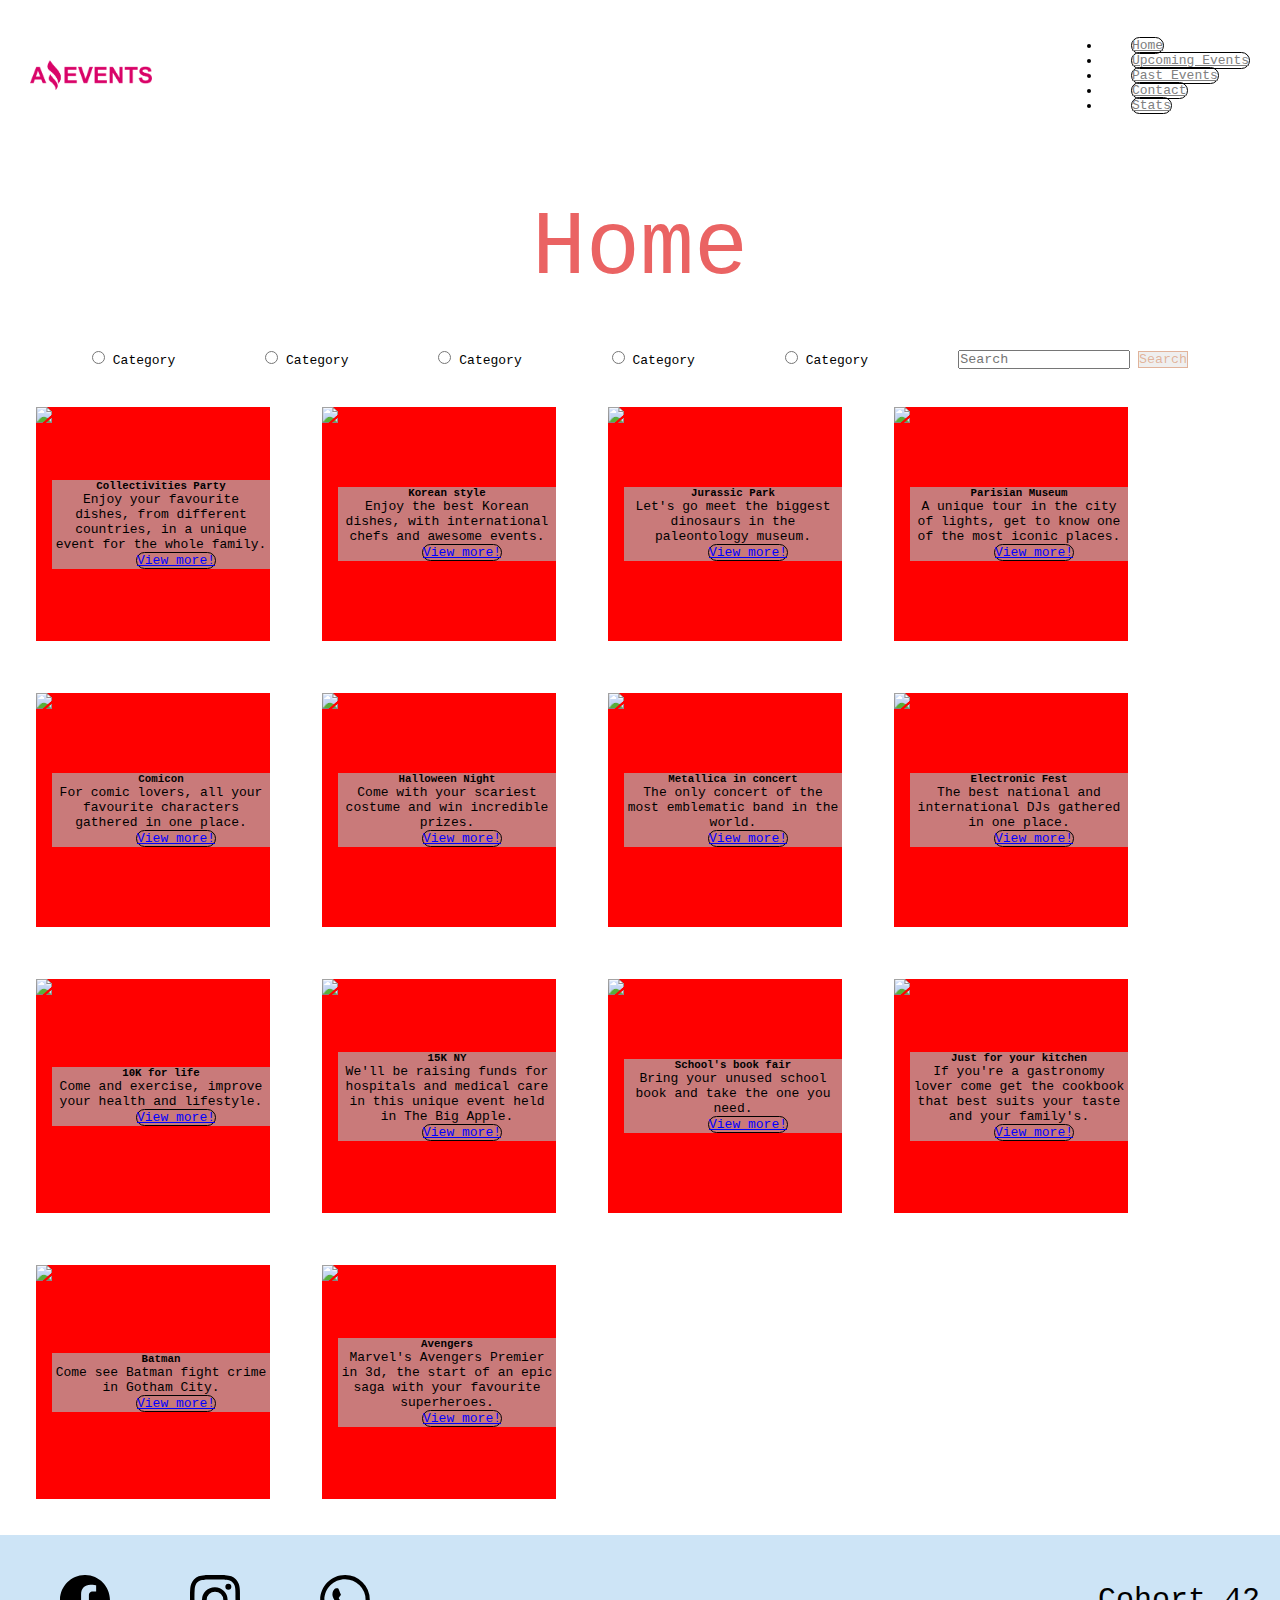
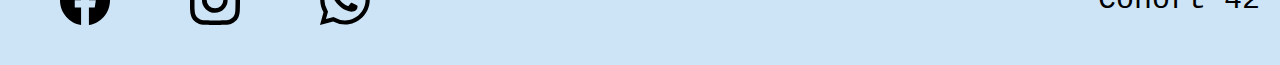
==== index.html @ 3f3fb79f "segunda version" ====
<!DOCTYPE html>
<html lang="en">

<head>
    <meta charset="UTF-8">
    <meta http-equiv="X-UA-Compatible" content="IE=edge">
    <meta name="viewport" content="width=device-width, initial-scale=1.0">
    <link rel="shortcut icon" href="./assets/Logo Amazing Events.png" type="image/x-icon">
    <link rel="stylesheet" href="style.css">
    <link href="https://cdn.jsdelivr.net/npm/bootstrap@5.3.0-alpha1/dist/css/bootstrap.min.css" rel="stylesheet"
        integrity="sha384-GLhlTQ8iRABdZLl6O3oVMWSktQOp6b7In1Zl3/Jr59b6EGGoI1aFkw7cmDA6j6gD" crossorigin="anonymous">
    <title>Home</title>
</head>

<body>
    <header>
        <img class="logo" src="./assets/Logo Amazing Events.png" alt="logo">
        <ul class="nav justify-content-end">
            <li class="nav-item">
                <a class="nav-link" style="color:gray" href="#">Home</a>
            </li>
            <li class="nav-item">
                <a class="nav-link" style="color:gray" href="./upcomingEvents.html">Upcoming Events</a>
            </li>
            <li class="nav-item">
                <a class="nav-link" style="color:gray" href="./pastEvents.html">Past Events</a>
            </li>
            <li class="nav-item">
                <a class="nav-link" style="color:gray" href="./contact.html">Contact</a>
            </li>
            <li class="nav-item">
                <a class="nav-link" style="color:gray" href="./stats.html">Stats</a>
            </li>
        </ul>
    </header>
    <main>
        <figure class="text-center">
            <blockquote class="blockquote">
                <p class="title">Home</p>
            </blockquote>
        </figure>
        <div class="container">
            <div class="form-check form-check-inline">
                <input class="form-check-input" type="radio" name="inlineRadioOptions" id="inlineRadio1"
                    value="option1">
                <label class="form-check-label" for="inlineRadio1">Category</label>
            </div>
            <div class="form-check form-check-inline">
                <input class="form-check-input" type="radio" name="inlineRadioOptions" id="inlineRadio2"
                    value="option2">
                <label class="form-check-label" for="inlineRadio2">Category</label>
            </div>
            <div class="form-check form-check-inline">
                <input class="form-check-input" type="radio" name="inlineRadioOptions" id="inlineRadio3"
                    value="option3">
                <label class="form-check-label" for="inlineRadio3">Category</label>
            </div>
            <div class="form-check form-check-inline">
                <input class="form-check-input" type="radio" name="inlineRadioOptions" id="inlineRadio3"
                    value="option4">
                <label class="form-check-label" for="inlineRadio4">Category</label>
            </div>
            <div class="form-check form-check-inline">
                <input class="form-check-input" type="radio" name="inlineRadioOptions" id="inlineRadio3"
                    value="option5">
                <label class="form-check-label" for="inlineRadio5">Category</label>
            </div>
            <form class="d-flex" role="search">
                <input class="form-control me-2" type="search" placeholder="Search" aria-label="Search">
                <button class="btn btn-outline-success"
                    style="border: 1px solid rgba(210, 116, 66, 0.488); color: rgba(210, 116, 66, 0.488)"
                    type="submit">Search</button>
            </form>
        </div>
        <div class="box-cards" id="xxx">

        </div>     
    </main>
    <footer>
            <div class="icons">
            <svg xmlns="http://www.w3.org/2000/svg" width="50" height="50" fill="currentColor" class="bi bi-facebook" viewBox="0 0 16 16">
                <path d="M16 8.049c0-4.446-3.582-8.05-8-8.05C3.58 0-.002 3.603-.002 8.05c0 4.017 2.926 7.347 6.75 7.951v-5.625h-2.03V8.05H6.75V6.275c0-2.017 1.195-3.131 3.022-3.131.876 0 1.791.157 1.791.157v1.98h-1.009c-.993 0-1.303.621-1.303 1.258v1.51h2.218l-.354 2.326H9.25V16c3.824-.604 6.75-3.934 6.75-7.951z"/>
              </svg>
              <svg xmlns="http://www.w3.org/2000/svg" width="50" height="50" fill="currentColor" class="bi bi-instagram" viewBox="0 0 16 16">
                <path d="M8 0C5.829 0 5.556.01 4.703.048 3.85.088 3.269.222 2.76.42a3.917 3.917 0 0 0-1.417.923A3.927 3.927 0 0 0 .42 2.76C.222 3.268.087 3.85.048 4.7.01 5.555 0 5.827 0 8.001c0 2.172.01 2.444.048 3.297.04.852.174 1.433.372 1.942.205.526.478.972.923 1.417.444.445.89.719 1.416.923.51.198 1.09.333 1.942.372C5.555 15.99 5.827 16 8 16s2.444-.01 3.298-.048c.851-.04 1.434-.174 1.943-.372a3.916 3.916 0 0 0 1.416-.923c.445-.445.718-.891.923-1.417.197-.509.332-1.09.372-1.942C15.99 10.445 16 10.173 16 8s-.01-2.445-.048-3.299c-.04-.851-.175-1.433-.372-1.941a3.926 3.926 0 0 0-.923-1.417A3.911 3.911 0 0 0 13.24.42c-.51-.198-1.092-.333-1.943-.372C10.443.01 10.172 0 7.998 0h.003zm-.717 1.442h.718c2.136 0 2.389.007 3.232.046.78.035 1.204.166 1.486.275.373.145.64.319.92.599.28.28.453.546.598.92.11.281.24.705.275 1.485.039.843.047 1.096.047 3.231s-.008 2.389-.047 3.232c-.035.78-.166 1.203-.275 1.485a2.47 2.47 0 0 1-.599.919c-.28.28-.546.453-.92.598-.28.11-.704.24-1.485.276-.843.038-1.096.047-3.232.047s-2.39-.009-3.233-.047c-.78-.036-1.203-.166-1.485-.276a2.478 2.478 0 0 1-.92-.598 2.48 2.48 0 0 1-.6-.92c-.109-.281-.24-.705-.275-1.485-.038-.843-.046-1.096-.046-3.233 0-2.136.008-2.388.046-3.231.036-.78.166-1.204.276-1.486.145-.373.319-.64.599-.92.28-.28.546-.453.92-.598.282-.11.705-.24 1.485-.276.738-.034 1.024-.044 2.515-.045v.002zm4.988 1.328a.96.96 0 1 0 0 1.92.96.96 0 0 0 0-1.92zm-4.27 1.122a4.109 4.109 0 1 0 0 8.217 4.109 4.109 0 0 0 0-8.217zm0 1.441a2.667 2.667 0 1 1 0 5.334 2.667 2.667 0 0 1 0-5.334z"/>
              </svg>
              <svg xmlns="http://www.w3.org/2000/svg" width="50" height="50" fill="currentColor" class="bi bi-whatsapp" viewBox="0 0 16 16">
                <path d="M13.601 2.326A7.854 7.854 0 0 0 7.994 0C3.627 0 .068 3.558.064 7.926c0 1.399.366 2.76 1.057 3.965L0 16l4.204-1.102a7.933 7.933 0 0 0 3.79.965h.004c4.368 0 7.926-3.558 7.93-7.93A7.898 7.898 0 0 0 13.6 2.326zM7.994 14.521a6.573 6.573 0 0 1-3.356-.92l-.24-.144-2.494.654.666-2.433-.156-.251a6.56 6.56 0 0 1-1.007-3.505c0-3.626 2.957-6.584 6.591-6.584a6.56 6.56 0 0 1 4.66 1.931 6.557 6.557 0 0 1 1.928 4.66c-.004 3.639-2.961 6.592-6.592 6.592zm3.615-4.934c-.197-.099-1.17-.578-1.353-.646-.182-.065-.315-.099-.445.099-.133.197-.513.646-.627.775-.114.133-.232.148-.43.05-.197-.1-.836-.308-1.592-.985-.59-.525-.985-1.175-1.103-1.372-.114-.198-.011-.304.088-.403.087-.088.197-.232.296-.346.1-.114.133-.198.198-.33.065-.134.034-.248-.015-.347-.05-.099-.445-1.076-.612-1.47-.16-.389-.323-.335-.445-.34-.114-.007-.247-.007-.38-.007a.729.729 0 0 0-.529.247c-.182.198-.691.677-.691 1.654 0 .977.71 1.916.81 2.049.098.133 1.394 2.132 3.383 2.992.47.205.84.326 1.129.418.475.152.904.129 1.246.08.38-.058 1.171-.48 1.338-.943.164-.464.164-.86.114-.943-.049-.084-.182-.133-.38-.232z"/>
              </svg>
            </div>
            <p class="tittle-footer">Cohort 42</p>
    </footer>
    <script type="text/javascript" src="./data.js"></script>
    <script src="https://cdn.jsdelivr.net/npm/bootstrap@5.3.0-alpha1/dist/js/bootstrap.bundle.min.js"
        integrity="sha384-w76AqPfDkMBDXo30jS1Sgez6pr3x5MlQ1ZAGC+nuZB+EYdgRZgiwxhTBTkF7CXvN"
        crossorigin="anonymous"></script>
</body>

</html>
---- style.css ----
* {
    margin: 0;
    padding: 0;
    box-sizing: 0;
    font-family: monospace;
}

header {
    display: flex;
    justify-content: space-between;
    align-items: center;
    height: 10vh;
    padding: 30px;
}

main {
    min-height: 100vh;
}

.logo {
    width: 10%;
}

a {
    border: 1px solid rgb(0, 0, 0);
    border-radius: 10px;
    margin-left: 30px;
}

a:hover {
    background-color: rgba(137, 128, 117, 0.355);
}

.text-center {
    background-image: url("https://img.freepik.com/free-photo/people-playing-with-balloons-party-wallpaper_53876-137700.jpg?w=900&t=st=1675272178~exp=1675272778~hmac=c9c4621063baf6ab7af97bf22f7f4bf29660abcf05130ef130dd89a65249863d");
    background-size: 180vh;
    background-repeat: no-repeat;
    height: 22vh;
    display: flex;
    justify-content: center;
    align-items: center;
}

.title {
    font-family: monospace;
    font-size: 10vh;
    color: rgb(234, 99, 99);
}

.container {
    display: flex;
    align-items: center;
    justify-content: space-evenly;
    padding: 2px;
}

.box-cards {
    margin: 10px;
    display: flex;
    flex-wrap: wrap;
}

.card {
    background-color: red;
    height: 18rem;
    width: 18rem;
    margin: 2rem;
    display: flex;
    flex-direction: row;
}

.card-body {
    background-color: rgba(154, 227, 227, 0.539);
    display: flex;
    flex-direction: column;
    justify-content: space-between;
    margin: auto;
    align-items: center;
}

.card-title,
.card-text {
    text-align: center;
}

.box-contact {
    width: 30%;
    border: 1px solid rgba(64, 61, 60, 0.291);
    padding: 5px;
    border-radius: 10px;
    display: flex;
    flex-direction: column;
    margin: auto;
    margin-top: 8%;
}

table {
    width: 130vh;
    height: 50vh;
    margin: auto;
    margin-top: 3%;
}

table tr {
    border: 1px solid rgb(23, 22, 22);
    border-top: 1px solid rgb(35, 36, 35);
}

table td {
    padding: 4px;
    border-left: 1px solid rgb(35, 36, 35);
    background-color: rgba(233, 147, 27, 0.395);
}
#card-details{
    display: flex;
    justify-content: center;
}
#card-row{
    height: 50vh;
    width: 150vh;
}
#card-col{
    width: 80vh;
}
#card-col-2{
    width: 69vh;
    height: 50vh;
}
#card-body-2{
    background-color: rgb(237, 178, 178);
    height: 54vh;
    display: flex;
    justify-content: space-evenly;
}

footer {
    height: 10vh;
    background-color: rgba(154, 200, 237, 0.49);
    display: flex;
    align-items: center;
    justify-content: space-between;
    padding: 20px;
}

.icons {
    width: 30rem;
    display: flex;
    justify-content: space-around;
}

.tittle-footer {
    font-size: 30px;
}
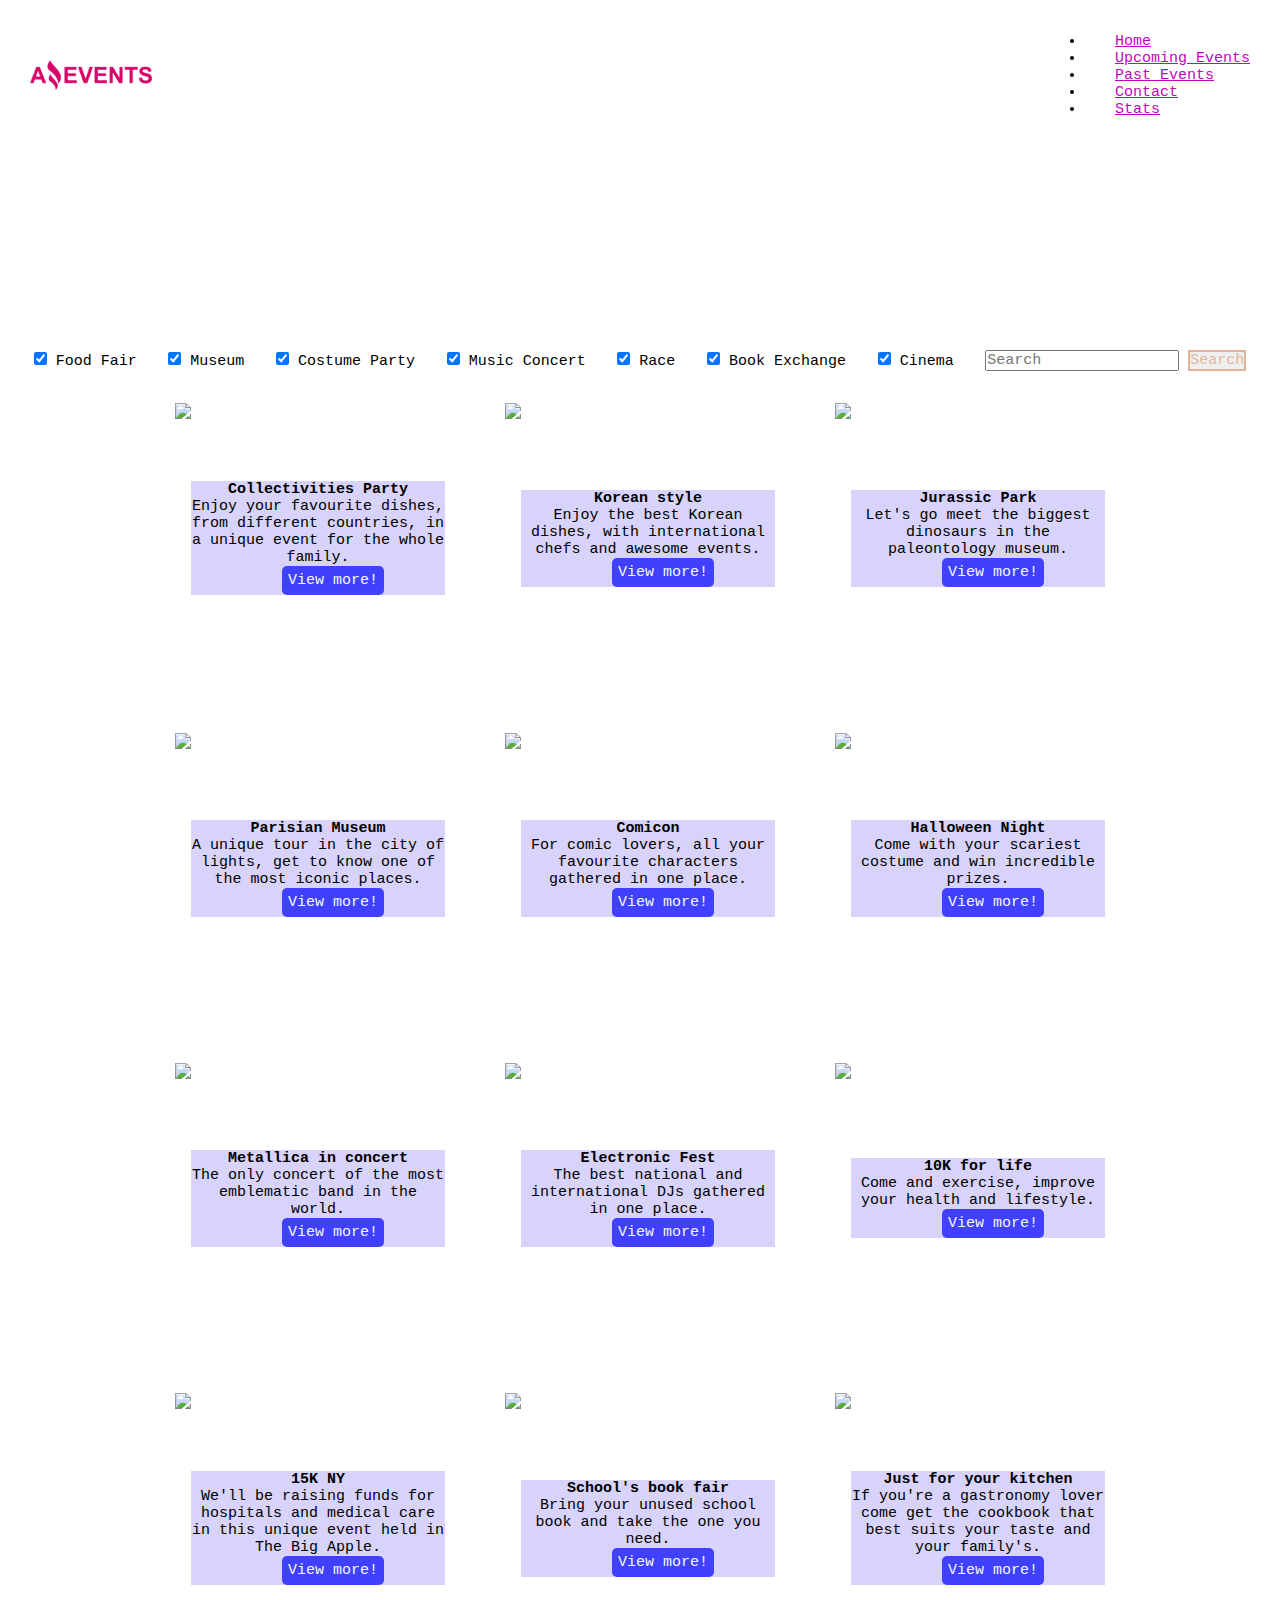
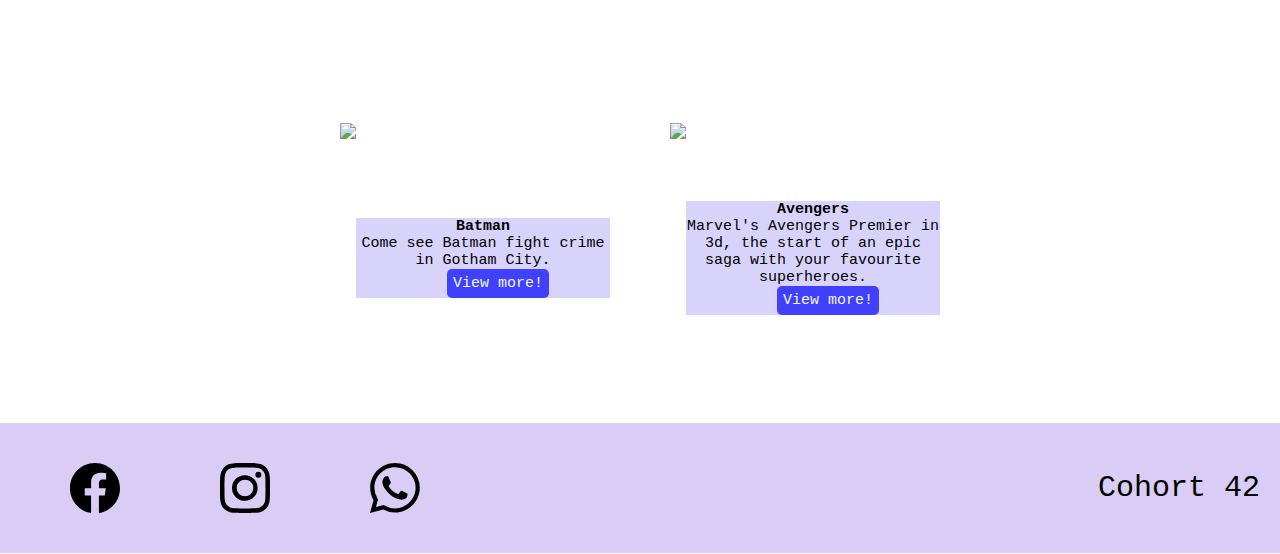
==== commit a27577d1: "." ====
--- a/index.html
+++ b/index.html
@@ -17,19 +17,19 @@
         <img class="logo" src="./assets/Logo Amazing Events.png" alt="logo">
         <ul class="nav justify-content-end">
             <li class="nav-item">
-                <a class="nav-link" style="color:gray" href="#">Home</a>
+                <a class="nav-link" style="color:rgb(190, 6, 190)" href="#">Home</a>
             </li>
             <li class="nav-item">
-                <a class="nav-link" style="color:gray" href="./upcomingEvents.html">Upcoming Events</a>
+                <a class="nav-link" style="color:rgb(190, 6, 190)" href="./upcomingEvents.html">Upcoming Events</a>
             </li>
             <li class="nav-item">
-                <a class="nav-link" style="color:gray" href="./pastEvents.html">Past Events</a>
+                <a class="nav-link" style="color:rgb(190, 6, 190)" href="./pastEvents.html">Past Events</a>
             </li>
             <li class="nav-item">
-                <a class="nav-link" style="color:gray" href="./contact.html">Contact</a>
+                <a class="nav-link" style="color:rgb(190, 6, 190)" href="./contact.html">Contact</a>
             </li>
             <li class="nav-item">
-                <a class="nav-link" style="color:gray" href="./stats.html">Stats</a>
+                <a class="nav-link" style="color:rgb(190, 6, 190)" href="./stats.html">Stats</a>
             </li>
         </ul>
     </header>
@@ -41,59 +41,74 @@
         </figure>
         <div class="container">
             <div class="form-check form-check-inline">
-                <input class="form-check-input" type="radio" name="inlineRadioOptions" id="inlineRadio1"
-                    value="option1">
-                <label class="form-check-label" for="inlineRadio1">Category</label>
+                <input class="form-check-input" type="checkbox" name="Food Fair" id="foodFair"
+                    value="Food Fair" checked>
+                <label class="form-check-label" for="inlineRadio1">Food Fair</label>
             </div>
             <div class="form-check form-check-inline">
-                <input class="form-check-input" type="radio" name="inlineRadioOptions" id="inlineRadio2"
-                    value="option2">
-                <label class="form-check-label" for="inlineRadio2">Category</label>
+                <input class="form-check-input" type="checkbox" name="inlineRadioOptions" id="museum"
+                    value="Museum" checked>
+                <label class="form-check-label" for="inlineRadio2">Museum</label>
             </div>
             <div class="form-check form-check-inline">
-                <input class="form-check-input" type="radio" name="inlineRadioOptions" id="inlineRadio3"
-                    value="option3">
-                <label class="form-check-label" for="inlineRadio3">Category</label>
+                <input class="form-check-input" type="checkbox" name="inlineRadioOptions" id="costumeParty"
+                    value="Costume Party" checked>
+                <label class="form-check-label" for="inlineRadio3">Costume Party</label>
             </div>
             <div class="form-check form-check-inline">
-                <input class="form-check-input" type="radio" name="inlineRadioOptions" id="inlineRadio3"
-                    value="option4">
-                <label class="form-check-label" for="inlineRadio4">Category</label>
+                <input class="form-check-input" type="checkbox" name="inlineRadioOptions" id="MusicConcert"
+                    value="Music Concert" checked>
+                <label class="form-check-label" for="inlineRadio4">Music Concert</label>
             </div>
             <div class="form-check form-check-inline">
-                <input class="form-check-input" type="radio" name="inlineRadioOptions" id="inlineRadio3"
-                    value="option5">
-                <label class="form-check-label" for="inlineRadio5">Category</label>
+                <input class="form-check-input" type="checkbox" name="inlineRadioOptions" id="race"
+                    value="Race" checked>
+                <label class="form-check-label" for="inlineRadio6">Race</label>
+            </div>
+            <div class="form-check form-check-inline">
+                <input class="form-check-input" type="checkbox" name="inlineRadioOptions" id="bookExchange"
+                    value="Book Exchange" checked>
+                <label class="form-check-label" for="inlineRadio7">Book Exchange</label>
+            </div>
+            <div class="form-check form-check-inline">
+                <input class="form-check-input" type="checkbox" name="inlineRadioOptions" id="cinema"
+                    value="Cinema" checked>
+                <label class="form-check-label" for="inlineRadio8">Cinema</label>
             </div>
             <form class="d-flex" role="search">
-                <input class="form-control me-2" type="search" placeholder="Search" aria-label="Search">
-                <button class="btn btn-outline-success"
-                    style="border: 1px solid rgba(210, 116, 66, 0.488); color: rgba(210, 116, 66, 0.488)"
+                <input class="form-control me-2" type="search" placeholder="Search" aria-label="Search" id="formulario">
+                <button id="boton" class="btn btn-outline-success"
+                    style="border: 2px solid rgba(210, 116, 66, 0.488); color: rgba(210, 116, 66, 0.488)"
                     type="submit">Search</button>
             </form>
         </div>
-        <div class="box-cards" id="xxx">
-
-        </div>     
+        <div class="box-cards" id="template-cards">
+        </div>
     </main>
     <footer>
-            <div class="icons">
-            <svg xmlns="http://www.w3.org/2000/svg" width="50" height="50" fill="currentColor" class="bi bi-facebook" viewBox="0 0 16 16">
-                <path d="M16 8.049c0-4.446-3.582-8.05-8-8.05C3.58 0-.002 3.603-.002 8.05c0 4.017 2.926 7.347 6.75 7.951v-5.625h-2.03V8.05H6.75V6.275c0-2.017 1.195-3.131 3.022-3.131.876 0 1.791.157 1.791.157v1.98h-1.009c-.993 0-1.303.621-1.303 1.258v1.51h2.218l-.354 2.326H9.25V16c3.824-.604 6.75-3.934 6.75-7.951z"/>
-              </svg>
-              <svg xmlns="http://www.w3.org/2000/svg" width="50" height="50" fill="currentColor" class="bi bi-instagram" viewBox="0 0 16 16">
-                <path d="M8 0C5.829 0 5.556.01 4.703.048 3.85.088 3.269.222 2.76.42a3.917 3.917 0 0 0-1.417.923A3.927 3.927 0 0 0 .42 2.76C.222 3.268.087 3.85.048 4.7.01 5.555 0 5.827 0 8.001c0 2.172.01 2.444.048 3.297.04.852.174 1.433.372 1.942.205.526.478.972.923 1.417.444.445.89.719 1.416.923.51.198 1.09.333 1.942.372C5.555 15.99 5.827 16 8 16s2.444-.01 3.298-.048c.851-.04 1.434-.174 1.943-.372a3.916 3.916 0 0 0 1.416-.923c.445-.445.718-.891.923-1.417.197-.509.332-1.09.372-1.942C15.99 10.445 16 10.173 16 8s-.01-2.445-.048-3.299c-.04-.851-.175-1.433-.372-1.941a3.926 3.926 0 0 0-.923-1.417A3.911 3.911 0 0 0 13.24.42c-.51-.198-1.092-.333-1.943-.372C10.443.01 10.172 0 7.998 0h.003zm-.717 1.442h.718c2.136 0 2.389.007 3.232.046.78.035 1.204.166 1.486.275.373.145.64.319.92.599.28.28.453.546.598.92.11.281.24.705.275 1.485.039.843.047 1.096.047 3.231s-.008 2.389-.047 3.232c-.035.78-.166 1.203-.275 1.485a2.47 2.47 0 0 1-.599.919c-.28.28-.546.453-.92.598-.28.11-.704.24-1.485.276-.843.038-1.096.047-3.232.047s-2.39-.009-3.233-.047c-.78-.036-1.203-.166-1.485-.276a2.478 2.478 0 0 1-.92-.598 2.48 2.48 0 0 1-.6-.92c-.109-.281-.24-.705-.275-1.485-.038-.843-.046-1.096-.046-3.233 0-2.136.008-2.388.046-3.231.036-.78.166-1.204.276-1.486.145-.373.319-.64.599-.92.28-.28.546-.453.92-.598.282-.11.705-.24 1.485-.276.738-.034 1.024-.044 2.515-.045v.002zm4.988 1.328a.96.96 0 1 0 0 1.92.96.96 0 0 0 0-1.92zm-4.27 1.122a4.109 4.109 0 1 0 0 8.217 4.109 4.109 0 0 0 0-8.217zm0 1.441a2.667 2.667 0 1 1 0 5.334 2.667 2.667 0 0 1 0-5.334z"/>
-              </svg>
-              <svg xmlns="http://www.w3.org/2000/svg" width="50" height="50" fill="currentColor" class="bi bi-whatsapp" viewBox="0 0 16 16">
-                <path d="M13.601 2.326A7.854 7.854 0 0 0 7.994 0C3.627 0 .068 3.558.064 7.926c0 1.399.366 2.76 1.057 3.965L0 16l4.204-1.102a7.933 7.933 0 0 0 3.79.965h.004c4.368 0 7.926-3.558 7.93-7.93A7.898 7.898 0 0 0 13.6 2.326zM7.994 14.521a6.573 6.573 0 0 1-3.356-.92l-.24-.144-2.494.654.666-2.433-.156-.251a6.56 6.56 0 0 1-1.007-3.505c0-3.626 2.957-6.584 6.591-6.584a6.56 6.56 0 0 1 4.66 1.931 6.557 6.557 0 0 1 1.928 4.66c-.004 3.639-2.961 6.592-6.592 6.592zm3.615-4.934c-.197-.099-1.17-.578-1.353-.646-.182-.065-.315-.099-.445.099-.133.197-.513.646-.627.775-.114.133-.232.148-.43.05-.197-.1-.836-.308-1.592-.985-.59-.525-.985-1.175-1.103-1.372-.114-.198-.011-.304.088-.403.087-.088.197-.232.296-.346.1-.114.133-.198.198-.33.065-.134.034-.248-.015-.347-.05-.099-.445-1.076-.612-1.47-.16-.389-.323-.335-.445-.34-.114-.007-.247-.007-.38-.007a.729.729 0 0 0-.529.247c-.182.198-.691.677-.691 1.654 0 .977.71 1.916.81 2.049.098.133 1.394 2.132 3.383 2.992.47.205.84.326 1.129.418.475.152.904.129 1.246.08.38-.058 1.171-.48 1.338-.943.164-.464.164-.86.114-.943-.049-.084-.182-.133-.38-.232z"/>
-              </svg>
-            </div>
-            <p class="tittle-footer">Cohort 42</p>
+        <div class="icons">
+            <svg xmlns="http://www.w3.org/2000/svg" width="50" height="50" fill="currentColor" class="bi bi-facebook"
+                viewBox="0 0 16 16">
+                <path
+                    d="M16 8.049c0-4.446-3.582-8.05-8-8.05C3.58 0-.002 3.603-.002 8.05c0 4.017 2.926 7.347 6.75 7.951v-5.625h-2.03V8.05H6.75V6.275c0-2.017 1.195-3.131 3.022-3.131.876 0 1.791.157 1.791.157v1.98h-1.009c-.993 0-1.303.621-1.303 1.258v1.51h2.218l-.354 2.326H9.25V16c3.824-.604 6.75-3.934 6.75-7.951z" />
+            </svg>
+            <svg xmlns="http://www.w3.org/2000/svg" width="50" height="50" fill="currentColor" class="bi bi-instagram"
+                viewBox="0 0 16 16">
+                <path
+                    d="M8 0C5.829 0 5.556.01 4.703.048 3.85.088 3.269.222 2.76.42a3.917 3.917 0 0 0-1.417.923A3.927 3.927 0 0 0 .42 2.76C.222 3.268.087 3.85.048 4.7.01 5.555 0 5.827 0 8.001c0 2.172.01 2.444.048 3.297.04.852.174 1.433.372 1.942.205.526.478.972.923 1.417.444.445.89.719 1.416.923.51.198 1.09.333 1.942.372C5.555 15.99 5.827 16 8 16s2.444-.01 3.298-.048c.851-.04 1.434-.174 1.943-.372a3.916 3.916 0 0 0 1.416-.923c.445-.445.718-.891.923-1.417.197-.509.332-1.09.372-1.942C15.99 10.445 16 10.173 16 8s-.01-2.445-.048-3.299c-.04-.851-.175-1.433-.372-1.941a3.926 3.926 0 0 0-.923-1.417A3.911 3.911 0 0 0 13.24.42c-.51-.198-1.092-.333-1.943-.372C10.443.01 10.172 0 7.998 0h.003zm-.717 1.442h.718c2.136 0 2.389.007 3.232.046.78.035 1.204.166 1.486.275.373.145.64.319.92.599.28.28.453.546.598.92.11.281.24.705.275 1.485.039.843.047 1.096.047 3.231s-.008 2.389-.047 3.232c-.035.78-.166 1.203-.275 1.485a2.47 2.47 0 0 1-.599.919c-.28.28-.546.453-.92.598-.28.11-.704.24-1.485.276-.843.038-1.096.047-3.232.047s-2.39-.009-3.233-.047c-.78-.036-1.203-.166-1.485-.276a2.478 2.478 0 0 1-.92-.598 2.48 2.48 0 0 1-.6-.92c-.109-.281-.24-.705-.275-1.485-.038-.843-.046-1.096-.046-3.233 0-2.136.008-2.388.046-3.231.036-.78.166-1.204.276-1.486.145-.373.319-.64.599-.92.28-.28.546-.453.92-.598.282-.11.705-.24 1.485-.276.738-.034 1.024-.044 2.515-.045v.002zm4.988 1.328a.96.96 0 1 0 0 1.92.96.96 0 0 0 0-1.92zm-4.27 1.122a4.109 4.109 0 1 0 0 8.217 4.109 4.109 0 0 0 0-8.217zm0 1.441a2.667 2.667 0 1 1 0 5.334 2.667 2.667 0 0 1 0-5.334z" />
+            </svg>
+            <svg xmlns="http://www.w3.org/2000/svg" width="50" height="50" fill="currentColor" class="bi bi-whatsapp"
+                viewBox="0 0 16 16">
+                <path
+                    d="M13.601 2.326A7.854 7.854 0 0 0 7.994 0C3.627 0 .068 3.558.064 7.926c0 1.399.366 2.76 1.057 3.965L0 16l4.204-1.102a7.933 7.933 0 0 0 3.79.965h.004c4.368 0 7.926-3.558 7.93-7.93A7.898 7.898 0 0 0 13.6 2.326zM7.994 14.521a6.573 6.573 0 0 1-3.356-.92l-.24-.144-2.494.654.666-2.433-.156-.251a6.56 6.56 0 0 1-1.007-3.505c0-3.626 2.957-6.584 6.591-6.584a6.56 6.56 0 0 1 4.66 1.931 6.557 6.557 0 0 1 1.928 4.66c-.004 3.639-2.961 6.592-6.592 6.592zm3.615-4.934c-.197-.099-1.17-.578-1.353-.646-.182-.065-.315-.099-.445.099-.133.197-.513.646-.627.775-.114.133-.232.148-.43.05-.197-.1-.836-.308-1.592-.985-.59-.525-.985-1.175-1.103-1.372-.114-.198-.011-.304.088-.403.087-.088.197-.232.296-.346.1-.114.133-.198.198-.33.065-.134.034-.248-.015-.347-.05-.099-.445-1.076-.612-1.47-.16-.389-.323-.335-.445-.34-.114-.007-.247-.007-.38-.007a.729.729 0 0 0-.529.247c-.182.198-.691.677-.691 1.654 0 .977.71 1.916.81 2.049.098.133 1.394 2.132 3.383 2.992.47.205.84.326 1.129.418.475.152.904.129 1.246.08.38-.058 1.171-.48 1.338-.943.164-.464.164-.86.114-.943-.049-.084-.182-.133-.38-.232z" />
+            </svg>
+        </div>
+        <p class="tittle-footer">Cohort 42</p>
     </footer>
-    <script type="text/javascript" src="./data.js"></script>
     <script src="https://cdn.jsdelivr.net/npm/bootstrap@5.3.0-alpha1/dist/js/bootstrap.bundle.min.js"
         integrity="sha384-w76AqPfDkMBDXo30jS1Sgez6pr3x5MlQ1ZAGC+nuZB+EYdgRZgiwxhTBTkF7CXvN"
         crossorigin="anonymous"></script>
+        <script src="./data.js"></script>
+        <script src="./indexj.js"></script>
 </body>
-
 </html>--- a/style.css
+++ b/style.css
@@ -3,6 +3,7 @@
     padding: 0;
     box-sizing: 0;
     font-family: monospace;
+    font-size: 15px;
 }
 
 header {
@@ -22,17 +23,16 @@
 }
 
 a {
-    border: 1px solid rgb(0, 0, 0);
-    border-radius: 10px;
     margin-left: 30px;
 }
 
 a:hover {
     background-color: rgba(137, 128, 117, 0.355);
+    border-radius: 10px;
 }
 
 .text-center {
-    background-image: url("https://img.freepik.com/free-photo/people-playing-with-balloons-party-wallpaper_53876-137700.jpg?w=900&t=st=1675272178~exp=1675272778~hmac=c9c4621063baf6ab7af97bf22f7f4bf29660abcf05130ef130dd89a65249863d");
+    background-image: url("https://www.shutterstock.com/image-illustration/sweet-pastel-beautiful-painted-surface-260nw-776851264.jpg");
     background-size: 180vh;
     background-repeat: no-repeat;
     height: 22vh;
@@ -44,7 +44,7 @@
 .title {
     font-family: monospace;
     font-size: 10vh;
-    color: rgb(234, 99, 99);
+    color: rgb(255, 255, 255);
 }
 
 .container {
@@ -55,13 +55,12 @@
 }
 
 .box-cards {
-    margin: 10px;
     display: flex;
     flex-wrap: wrap;
+    justify-content: center;
 }
 
 .card {
-    background-color: red;
     height: 18rem;
     width: 18rem;
     margin: 2rem;
@@ -70,7 +69,7 @@
 }
 
 .card-body {
-    background-color: rgba(154, 227, 227, 0.539);
+    background-color: rgba(36, 14, 234, 0.186);
     display: flex;
     flex-direction: column;
     justify-content: space-between;
@@ -92,6 +91,14 @@
     flex-direction: column;
     margin: auto;
     margin-top: 8%;
+}
+
+#btn {
+    background-color: rgba(0, 0, 255, 0.698);
+    color: aliceblue;
+    border-radius: 5px;
+    padding: 6px;
+    text-decoration: none;
 }
 
 table {
@@ -135,7 +142,7 @@
 
 footer {
     height: 10vh;
-    background-color: rgba(154, 200, 237, 0.49);
+    background-color: rgba(177, 154, 237, 0.49);
     display: flex;
     align-items: center;
     justify-content: space-between;
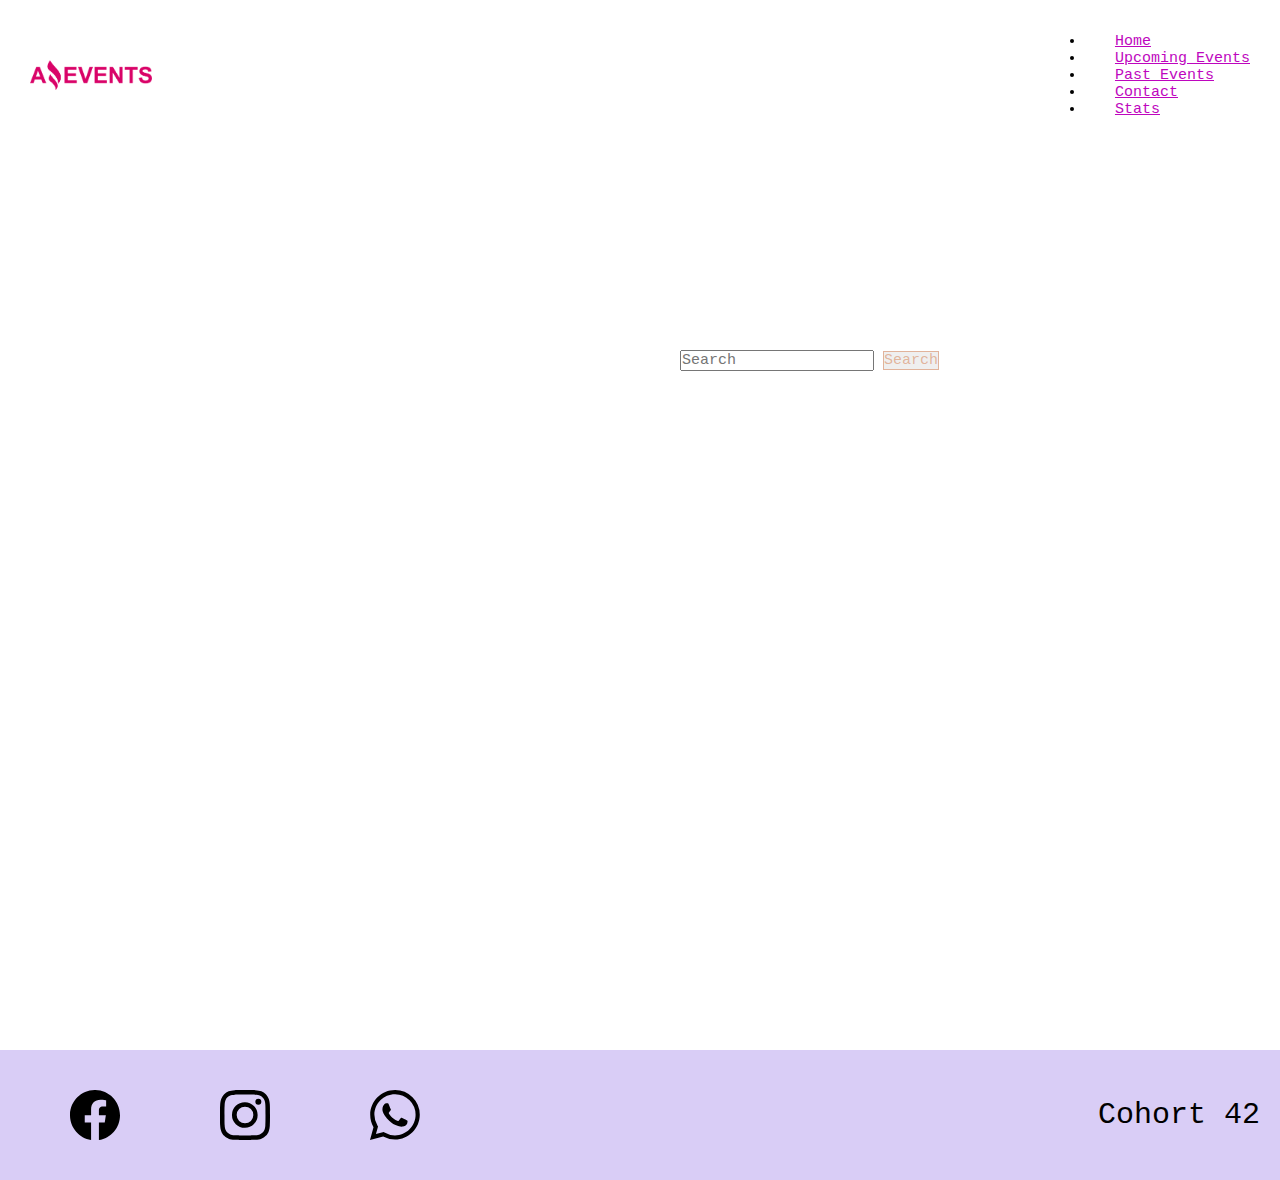
==== commit cc71cfc1: "tarea 4" ====
--- a/index.html
+++ b/index.html
@@ -39,48 +39,22 @@
                 <p class="title">Home</p>
             </blockquote>
         </figure>
+
         <div class="container">
-            <div class="form-check form-check-inline">
-                <input class="form-check-input" type="checkbox" name="Food Fair" id="foodFair"
-                    value="Food Fair" checked>
-                <label class="form-check-label" for="inlineRadio1">Food Fair</label>
+
+
+            <div class="form-check form-check-inline" id="chechkbox">
+            
             </div>
-            <div class="form-check form-check-inline">
-                <input class="form-check-input" type="checkbox" name="inlineRadioOptions" id="museum"
-                    value="Museum" checked>
-                <label class="form-check-label" for="inlineRadio2">Museum</label>
+    
+
+        
+            <div class="d-flex" role="search">
+                <input id="formulario" class="form-control me-2" type="search" placeholder="Search" aria-label="Search">
+                <button id="boton" class="btn btn-outline-success"
+                    style="border: 1px solid rgba(210, 116, 66, 0.488); color: rgba(210, 116, 66, 0.488)"
+                    type="submit">Search</button>
             </div>
-            <div class="form-check form-check-inline">
-                <input class="form-check-input" type="checkbox" name="inlineRadioOptions" id="costumeParty"
-                    value="Costume Party" checked>
-                <label class="form-check-label" for="inlineRadio3">Costume Party</label>
-            </div>
-            <div class="form-check form-check-inline">
-                <input class="form-check-input" type="checkbox" name="inlineRadioOptions" id="MusicConcert"
-                    value="Music Concert" checked>
-                <label class="form-check-label" for="inlineRadio4">Music Concert</label>
-            </div>
-            <div class="form-check form-check-inline">
-                <input class="form-check-input" type="checkbox" name="inlineRadioOptions" id="race"
-                    value="Race" checked>
-                <label class="form-check-label" for="inlineRadio6">Race</label>
-            </div>
-            <div class="form-check form-check-inline">
-                <input class="form-check-input" type="checkbox" name="inlineRadioOptions" id="bookExchange"
-                    value="Book Exchange" checked>
-                <label class="form-check-label" for="inlineRadio7">Book Exchange</label>
-            </div>
-            <div class="form-check form-check-inline">
-                <input class="form-check-input" type="checkbox" name="inlineRadioOptions" id="cinema"
-                    value="Cinema" checked>
-                <label class="form-check-label" for="inlineRadio8">Cinema</label>
-            </div>
-            <form class="d-flex" role="search">
-                <input class="form-control me-2" type="search" placeholder="Search" aria-label="Search" id="formulario">
-                <button id="boton" class="btn btn-outline-success"
-                    style="border: 2px solid rgba(210, 116, 66, 0.488); color: rgba(210, 116, 66, 0.488)"
-                    type="submit">Search</button>
-            </form>
         </div>
         <div class="box-cards" id="template-cards">
         </div>
@@ -108,7 +82,9 @@
     <script src="https://cdn.jsdelivr.net/npm/bootstrap@5.3.0-alpha1/dist/js/bootstrap.bundle.min.js"
         integrity="sha384-w76AqPfDkMBDXo30jS1Sgez6pr3x5MlQ1ZAGC+nuZB+EYdgRZgiwxhTBTkF7CXvN"
         crossorigin="anonymous"></script>
-        <script src="./data.js"></script>
-        <script src="./indexj.js"></script>
+
+    <script type="module" src="./indexj.js"></script>
+    
 </body>
+
 </html>